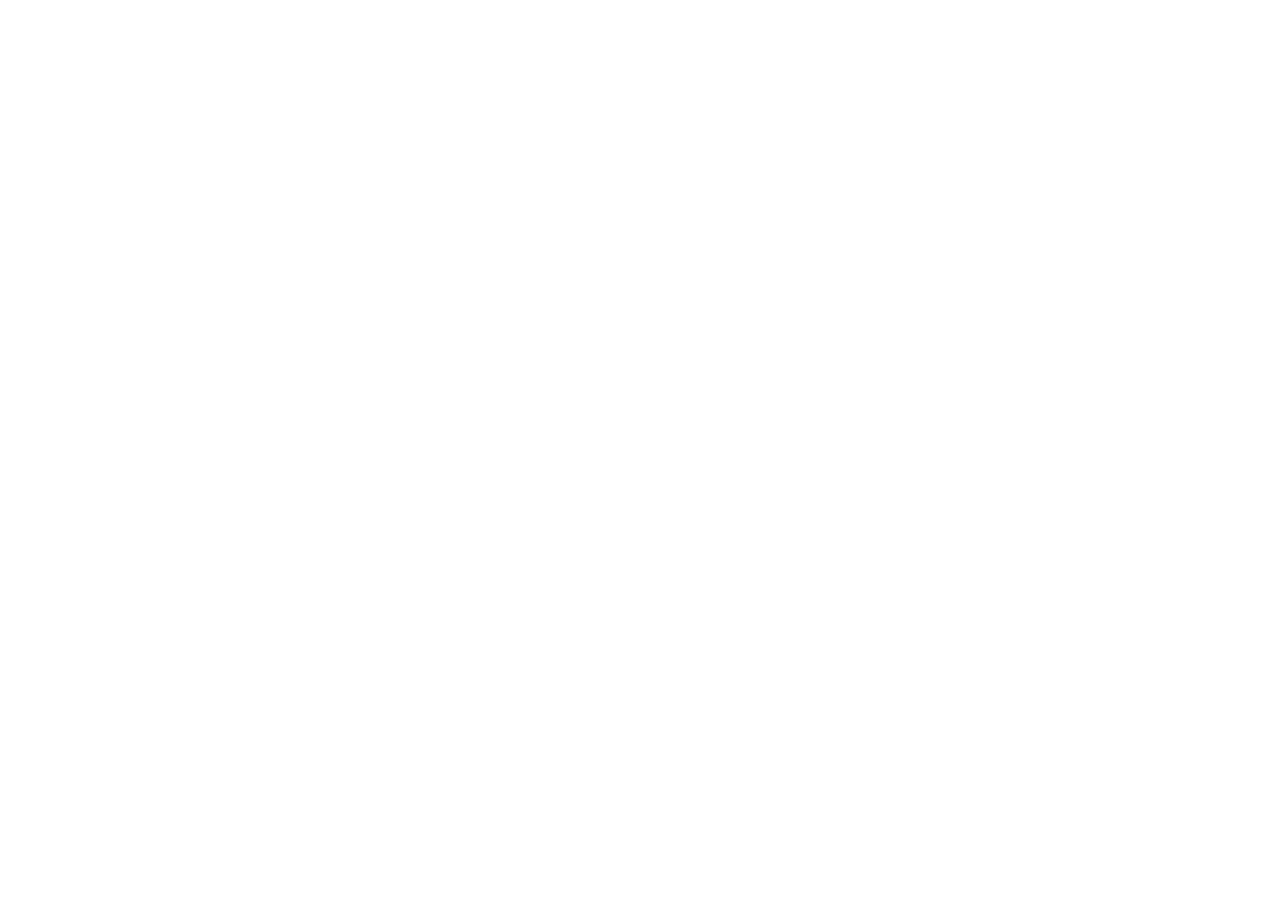
==== index.html @ 7c55483b "Update index.html" ====
<!DOCTYPE html>
<html lang="en">
<head>
    <meta charset="UTF-8">
    <meta http-equiv="X-UA-Compatible" content="IE=edge">
    <meta name="viewport" content="width=device-width, initial-scale=1.0">
    <title>Document</title>
</head>
<body>
    
</body>
</html>
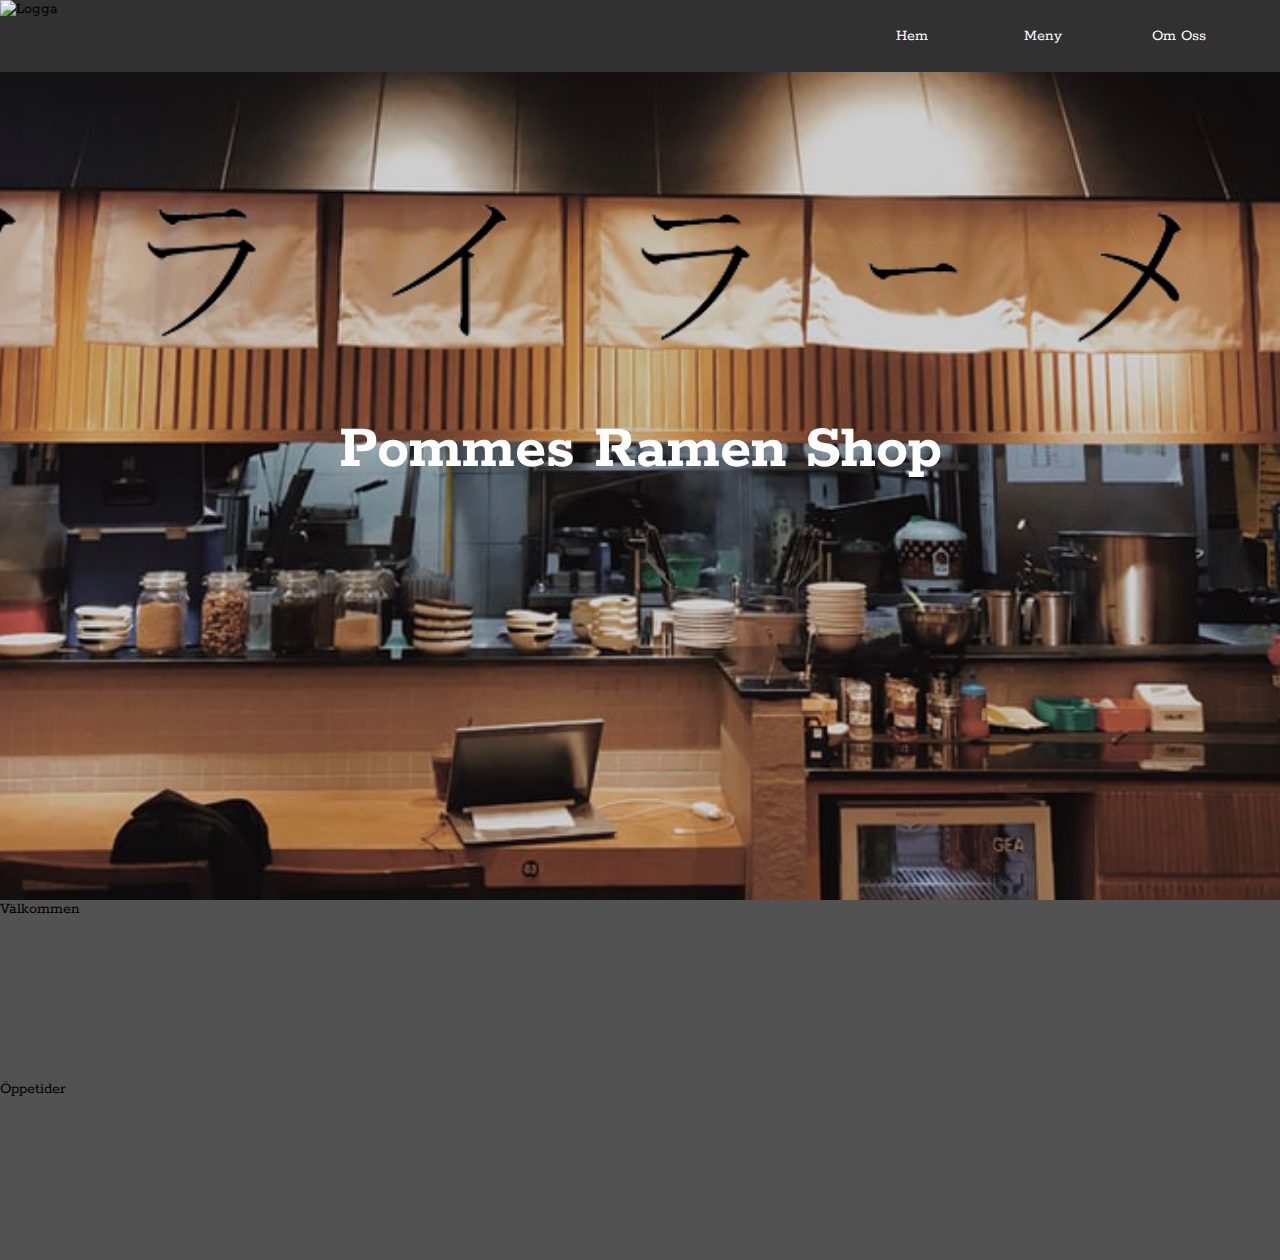
==== commit 01dbe629: "Börjat skapa layout på sidan" ====
--- a/index.html
+++ b/index.html
@@ -4,9 +4,34 @@
     <meta charset="UTF-8">
     <meta http-equiv="X-UA-Compatible" content="IE=edge">
     <meta name="viewport" content="width=device-width, initial-scale=1.0">
-    <title>Document</title>
+    <link rel="stylesheet" href="/css/style.css">
+    <style>
+        @import url('https://fonts.googleapis.com/css2?family=Rokkitt&display=swap');
+    </style>
+    <title>Pommes Ramen Shop</title>
 </head>
 <body>
+    <nav>
+        <ul>
+            <li>Hem</li>
+            <li>Meny</li>
+            <li>Om Oss</li>
+        </ul>
+        <img src="" alt="Logga" id="logga">
+    </nav>
+
+    <section id="title_page">
+        <h1 id="title">Pommes Ramen Shop</h1>
+    </section>
     
+    <section id="info">
+        <article>
+            Välkommen
+        </article>
+
+        <article>
+            Öppetider
+        </article>
+    </section>
 </body>
 </html>--- a/css/style.css
+++ b/css/style.css
@@ -0,0 +1,66 @@
+*{
+    box-sizing: border-box;
+    width:100%;
+    margin: 0;
+    padding: 0;
+
+    font-family: 'Rokkitt', serif;
+}
+
+*::-webkit-scrollbar{
+    display: none;
+}
+nav{
+    height: 8vh;
+    background-color:rgba(49, 49, 49, 1);
+
+    display: grid;
+    position: fixed;
+    grid-template-columns: 1fr 30vw;
+    grid-template-areas: "log ul1";
+}
+
+#title_page{
+    height: 100vh;
+    
+    background-image: url("/img/Resturang.png") ;
+    background-repeat: no-repeat;
+    background-size:cover;
+    background-position: center;
+
+    display: flex;
+    align-items: center;
+    justify-content: center;
+}
+#title{
+    display:inline-block;
+    width:fit-content;
+    color: white;
+    font-family: 'Rokkitt', serif;
+    font-size: 4rem;
+}
+ul{
+    grid-area: ul1;
+    height: inherit;
+    background-color:rgba(49, 49, 49, 1);
+
+    color:white;
+
+    display:flex;
+    justify-content:space-between;
+    align-items: center;
+    list-style-type: none;
+
+}
+
+#logga{
+    grid-area: log;
+}
+
+#info{
+    height:40vh;
+    background-color: rgba(82, 82, 82, 1);
+
+    display:grid;
+
+}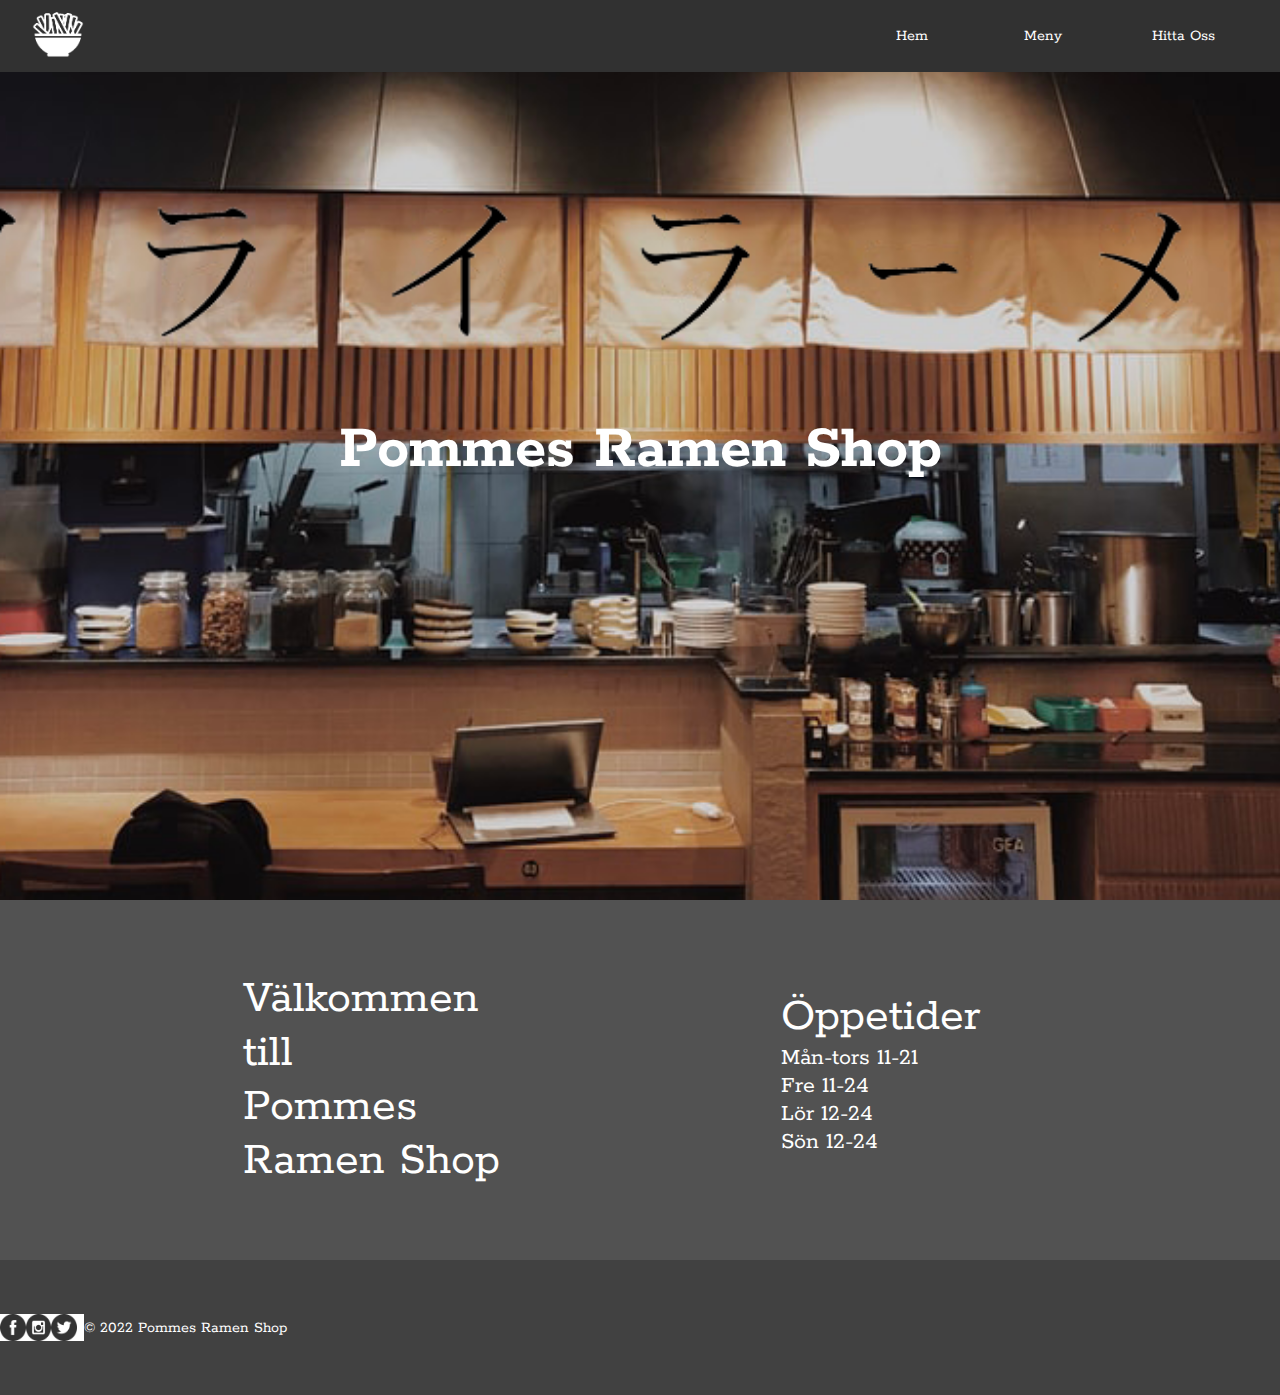
==== commit f90d92ca: "index page and images" ====
--- a/index.html
+++ b/index.html
@@ -12,12 +12,13 @@
 </head>
 <body>
     <nav>
-        <ul>
-            <li>Hem</li>
-            <li>Meny</li>
-            <li>Om Oss</li>
+        <ul id="links">
+            <li><a href="index.html">Hem</a></li>
+            <li><a href="meny.html">Meny</a></li>
+            <li><a href="hitta.html">Hitta Oss</a></li>
         </ul>
-        <img src="" alt="Logga" id="logga">
+        <a href="index.html"><img src="/img/Logga_white.png" alt="Logga" id="logga"></a>
+        <div id="space"></div>
     </nav>
 
     <section id="title_page">
@@ -25,13 +26,30 @@
     </section>
     
     <section id="info">
-        <article>
-            Välkommen
+        <article id="welcome">
+            <p>Välkommen till<br>
+            Pommes Ramen Shop 
+            </p>
         </article>
 
-        <article>
-            Öppetider
+        <article id="open">
+            <p>Öppetider</p>
+            <ul id="open_times">
+                <li>Mån-tors 11-21</li>
+                <li>Fre 11-24</li>
+                <li>Lör 12-24</li>
+                <li>Sön 12-24</li>
+            </ul> 
         </article>
     </section>
+
+    <footer>
+        <ul id="social">
+            <li><img src="/img/facebook_icon.png" alt="" id="icon"></li>
+            <li><img src="/img/instagram_icon.png" alt="" id="icon"></li>
+            <li><img src="/img/twitter_icon.png" alt="" id="icon"></li>
+        </ul>
+        <a>© 2022 Pommes Ramen Shop</a>
+    </footer>
 </body>
 </html>--- a/css/style.css
+++ b/css/style.css
@@ -3,6 +3,7 @@
     width:100%;
     margin: 0;
     padding: 0;
+    color: white;
 
     font-family: 'Rokkitt', serif;
 }
@@ -16,8 +17,11 @@
 
     display: grid;
     position: fixed;
-    grid-template-columns: 1fr 30vw;
-    grid-template-areas: "log ul1";
+    grid-template-columns:2vw 1fr 30vw;
+    grid-template-areas: "spc log ul1";
+}
+#space{
+    grid-area: spc;
 }
 
 #title_page{
@@ -39,7 +43,7 @@
     font-family: 'Rokkitt', serif;
     font-size: 4rem;
 }
-ul{
+#links{
     grid-area: ul1;
     height: inherit;
     background-color:rgba(49, 49, 49, 1);
@@ -53,8 +57,16 @@
 
 }
 
+ul#links li a
+{
+    text-decoration: none;
+    color: inherit;
+}
+
 #logga{
     grid-area: log;
+    width:5vw;
+    height: 7vh;
 }
 
 #info{
@@ -63,4 +75,48 @@
 
     display:grid;
 
+    display:flex;
+    justify-content:space-evenly;
+    align-items: center;
+    list-style-type: none;
+}
+
+#welcome{
+    width: 23vw;
+    font-size: 3rem;
+}
+
+#open{
+    height: 20vh;
+    width: 20vw;
+    font-size: 3rem;
+}
+#open_times{
+    font-size: 1.5rem;
+    list-style-type: none;
+}
+
+
+
+footer{
+    height: 15vh;
+    background-color: rgb(65, 65, 65);
+
+    display:flex;
+    justify-content: center;
+    align-items: center;
+
+}
+
+#icon{
+    width: 2vw;
+    height: 3vh;
+    float: left;
+}
+#social{
+    list-style-type: none;
+    margin: 0;
+    padding: 0;
+    background-color: white;
+    width: 7vw;
 }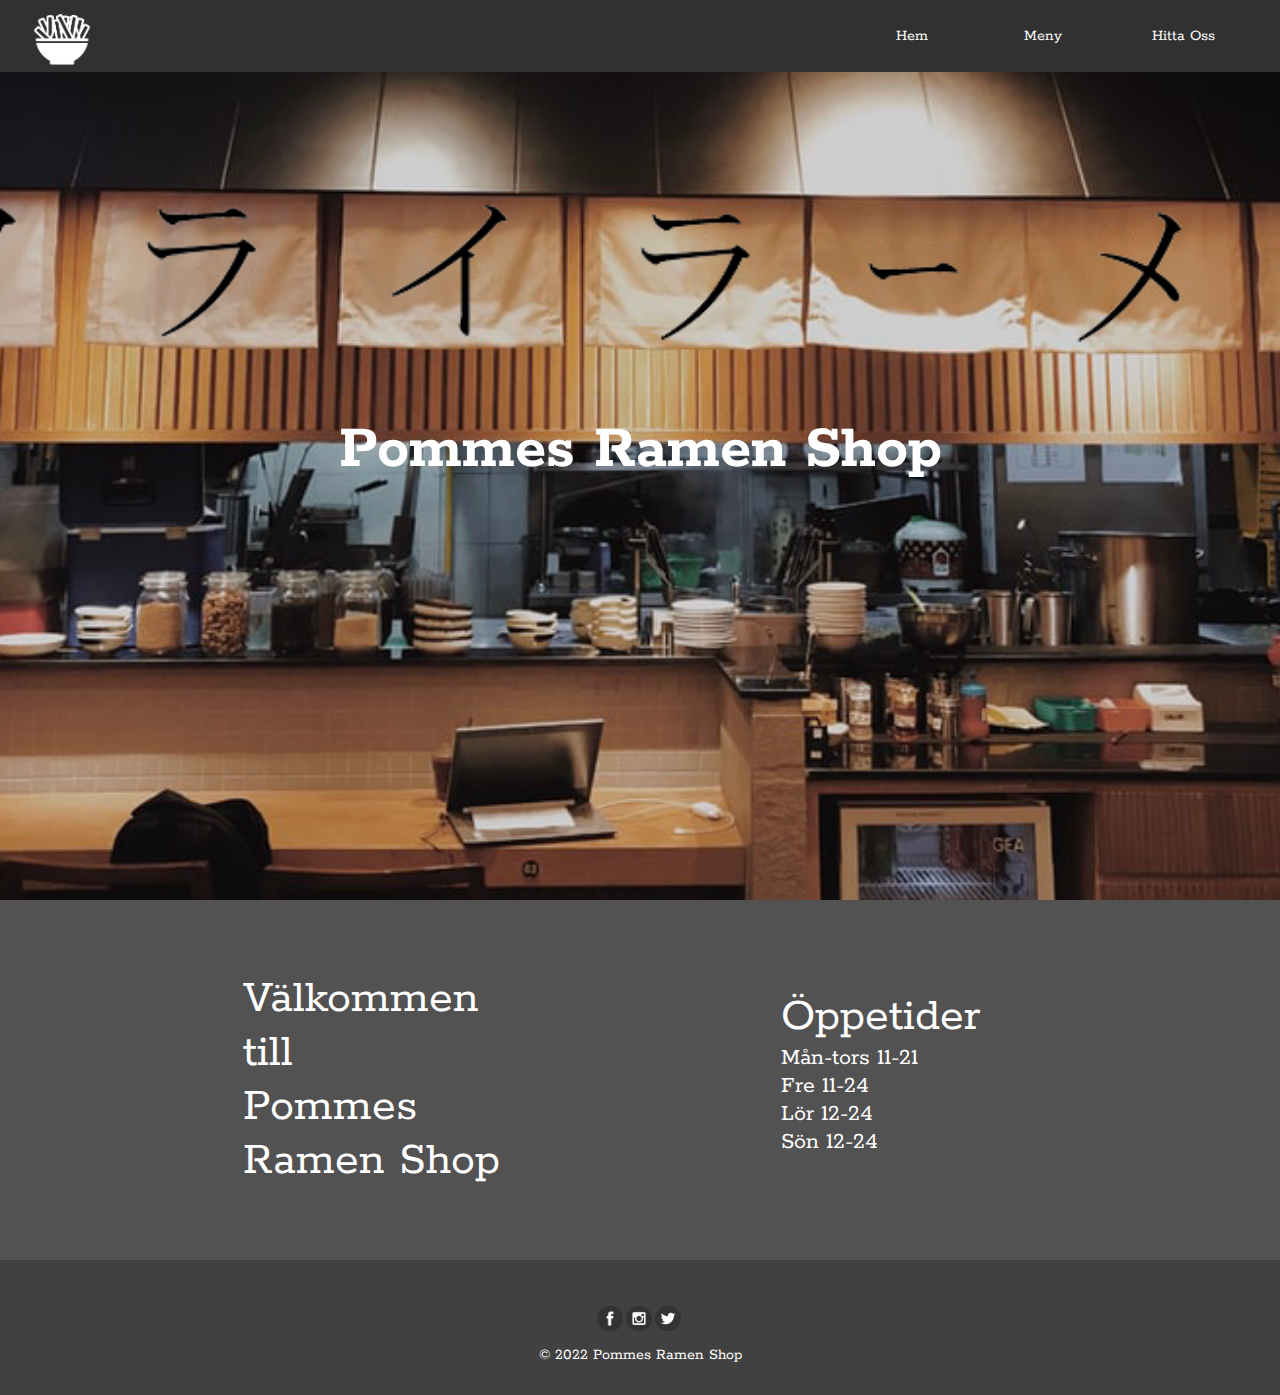
==== commit 52f00d94: "footer" ====
--- a/index.html
+++ b/index.html
@@ -18,7 +18,7 @@
             <li><a href="hitta.html">Hitta Oss</a></li>
         </ul>
         <a href="index.html"><img src="/img/Logga_white.png" alt="Logga" id="logga"></a>
-        <div id="space"></div>
+        
     </nav>
 
     <section id="title_page">
--- a/css/style.css
+++ b/css/style.css
@@ -17,8 +17,8 @@
 
     display: grid;
     position: fixed;
-    grid-template-columns:2vw 1fr 30vw;
-    grid-template-areas: "spc log ul1";
+    grid-template-columns:1fr 30vw;
+    grid-template-areas: "log ul1";
 }
 #space{
     grid-area: spc;
@@ -64,9 +64,10 @@
 }
 
 #logga{
+    margin-left: 2vw;
     grid-area: log;
-    width:5vw;
-    height: 7vh;
+    width: auto;
+    height: 8vh;
 }
 
 #info{
@@ -103,20 +104,24 @@
     background-color: rgb(65, 65, 65);
 
     display:flex;
+    flex-direction: column;
     justify-content: center;
     align-items: center;
 
 }
 
+footer a {
+    width: auto;
+}
+
 #icon{
     width: 2vw;
-    height: 3vh;
+    margin: 2%;
     float: left;
 }
 #social{
     list-style-type: none;
-    margin: 0;
+    margin: 1%;
     padding: 0;
-    background-color: white;
     width: 7vw;
 }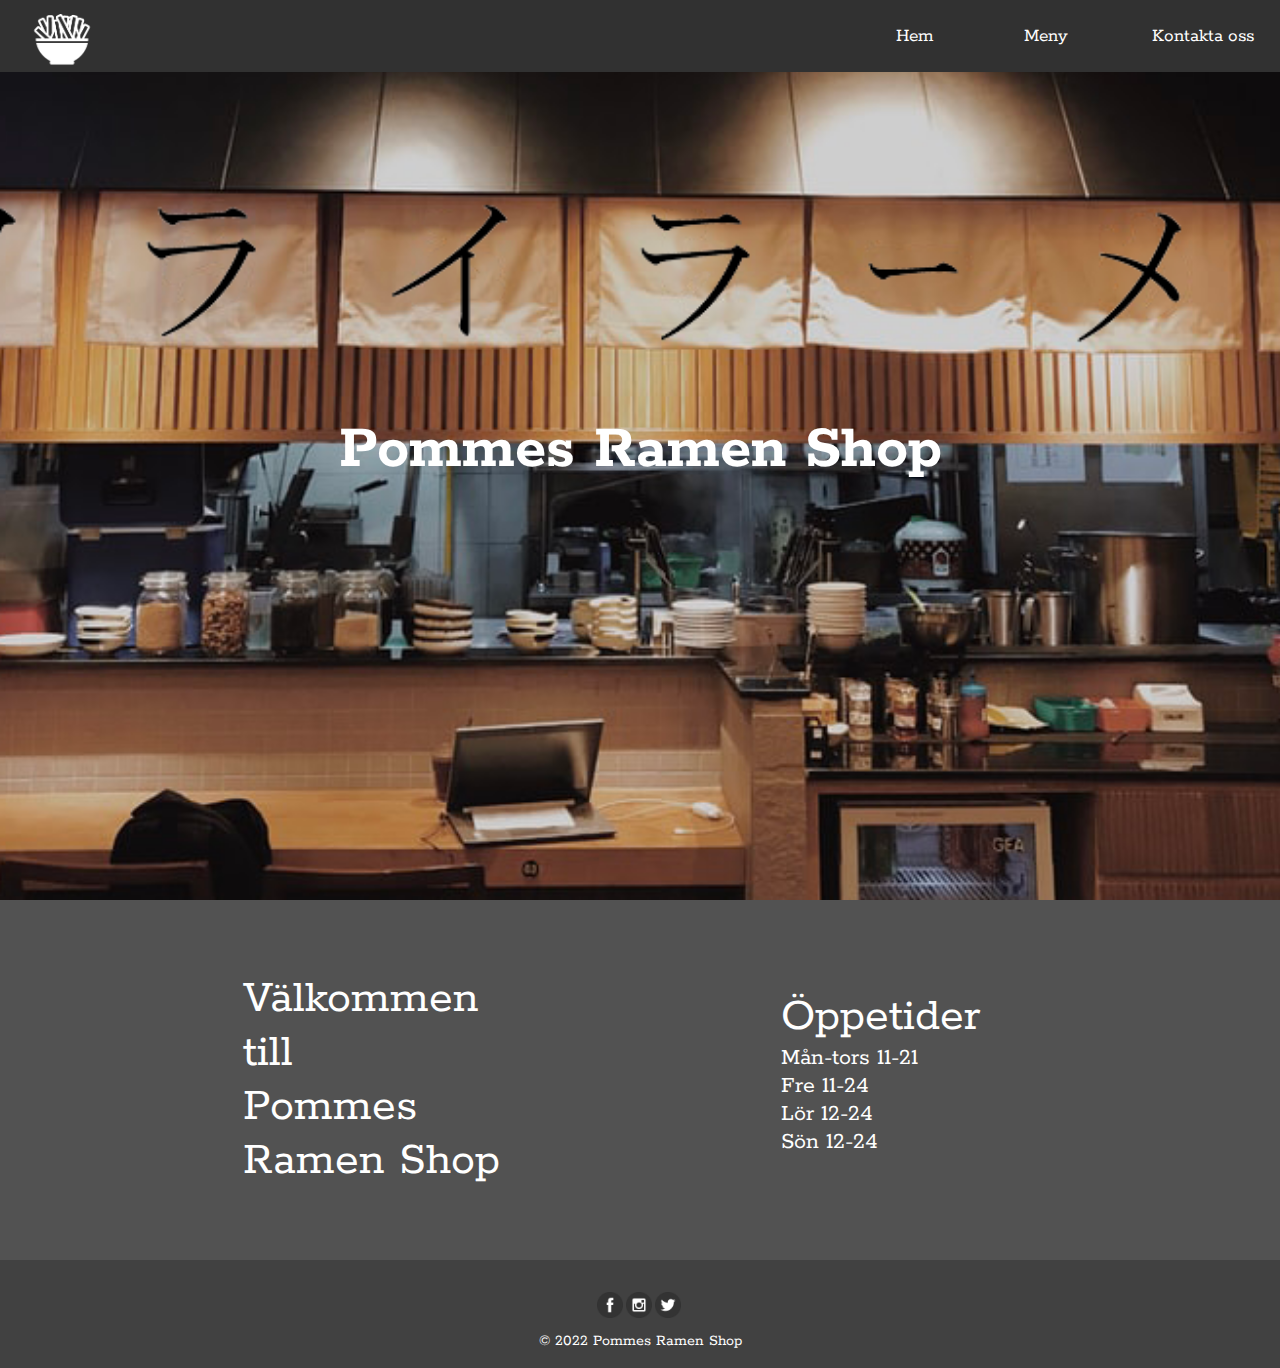
==== commit a259526c: "kontakt sida" ====
--- a/index.html
+++ b/index.html
@@ -15,7 +15,7 @@
         <ul id="links">
             <li><a href="index.html">Hem</a></li>
             <li><a href="meny.html">Meny</a></li>
-            <li><a href="hitta.html">Hitta Oss</a></li>
+            <li><a href="kontakta.html">Kontakta oss</a></li>
         </ul>
         <a href="index.html"><img src="/img/Logga_white.png" alt="Logga" id="logga"></a>
         
--- a/css/style.css
+++ b/css/style.css
@@ -59,6 +59,7 @@
 
 ul#links li a
 {
+    font-size: 1.2rem;
     text-decoration: none;
     color: inherit;
 }
@@ -100,7 +101,7 @@
 
 
 footer{
-    height: 15vh;
+    height: 12vh;
     background-color: rgb(65, 65, 65);
 
     display:flex;
@@ -124,4 +125,84 @@
     margin: 1%;
     padding: 0;
     width: 7vw;
+}
+
+
+
+#title_page_meny{
+    height: 60vh;
+    
+    background-image: url("/img/Resturang.png") ;
+    background-repeat: no-repeat;
+    background-size:cover;
+    background-position: center;
+
+    display: flex;
+    align-items: center;
+    justify-content: center;
+}
+
+#menyer{
+    height:40vh;
+    background-color: rgba(82, 82, 82, 1);
+
+
+    display:flex;
+    justify-content:space-evenly;
+
+
+}
+
+#meny{
+    font-size: 1.3rem;
+    margin-top: 7vh;
+    margin-left: 7vh;
+}
+
+#drink_meny{
+    font-size: 1.3rem;
+    margin-top: 7vh;
+}
+
+#meny_lista{
+    margin-top: 2vh;
+}
+
+#title_page_hitta{
+    height: 60vh;
+    
+    background-image: url("/img/Resturang.png") ;
+    background-repeat: no-repeat;
+    background-size:cover;
+    background-position: center;
+
+    display: flex;
+    align-items: center;
+    justify-content: center;
+}
+
+#kontakt{
+    height:40vh;
+    background-color: rgba(82, 82, 82, 1);
+
+    display:flex;
+    justify-content:space-evenly;
+}
+
+#karta{
+    margin-top: 2vh;
+    width: 25vw;
+    height: 35vh;
+}
+#kontakt_info{
+    font-size: 1.5rem;
+    margin-top: 7vh;
+    width: 30vh;
+    height: 20vw;
+    list-style-type: none;
+}
+
+#kontakt_lista{
+    list-style-type: none;
+    font-size: 1.3rem;
 }